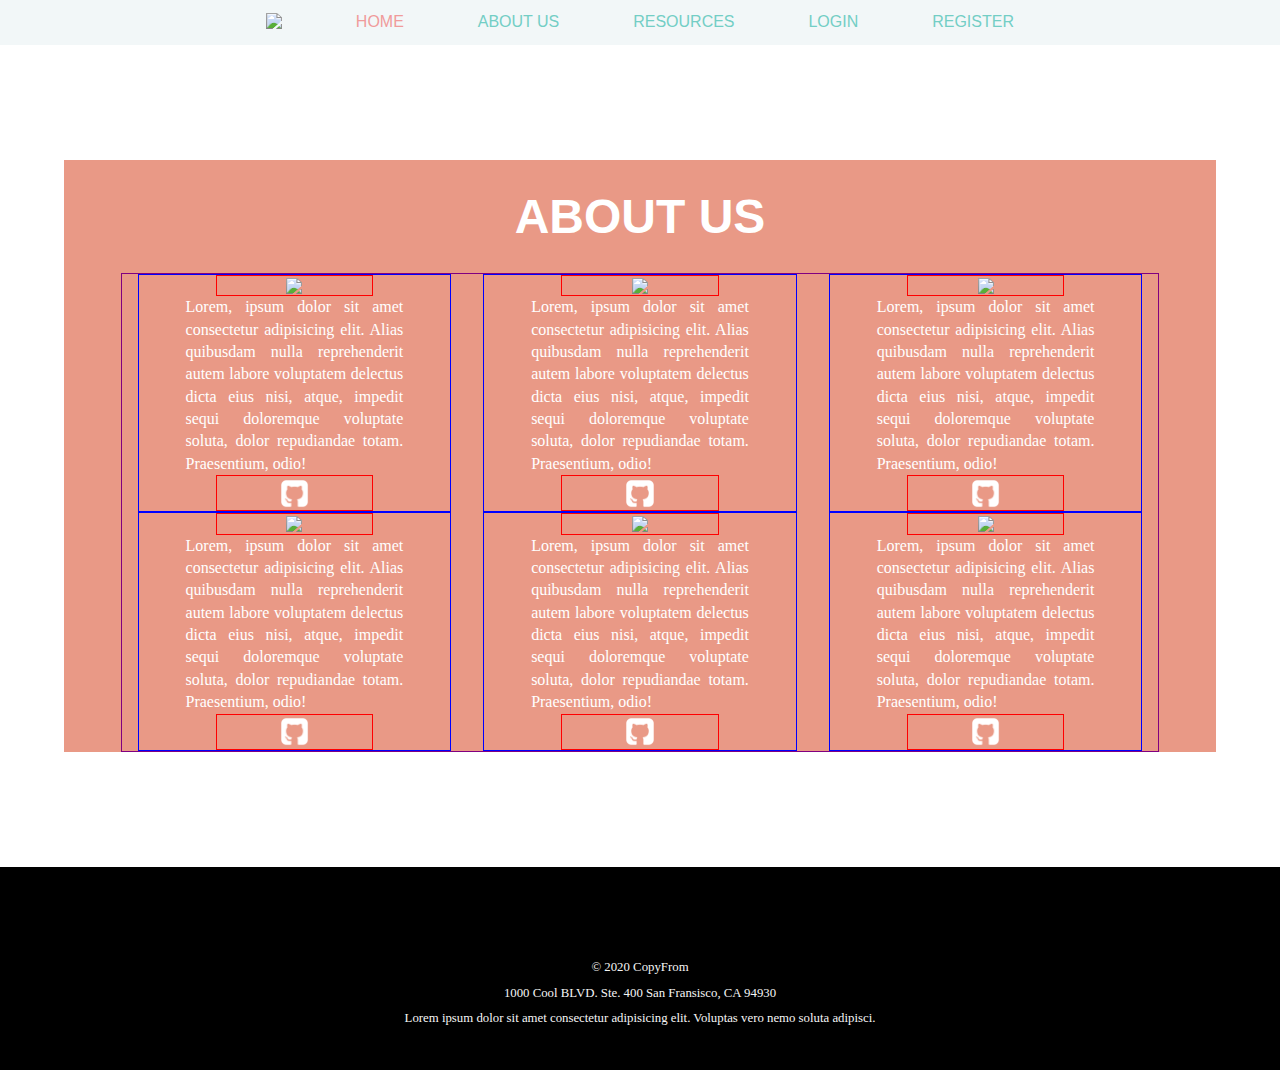
==== about.html @ d03837c4 "about us wireframe and css" ====
<!DOCTYPE html>
<!--[if lt IE 7]>      <html class="no-js lt-ie9 lt-ie8 lt-ie7"> <![endif]-->
<!--[if IE 7]>         <html class="no-js lt-ie9 lt-ie8"> <![endif]-->
<!--[if IE 8]>         <html class="no-js lt-ie9"> <![endif]-->
<!--[if gt IE 8]><!-->
<html class="no-js">
<!--<![endif]-->

<head>
    <meta charset="utf-8">
    <meta http-equiv="X-UA-Compatible" content="IE=edge">
    <title></title>
    <meta name="description" content="">
    <meta name="viewport" content="width=device-width, initial-scale=1">
    <link rel="stylesheet" href="css/index.css">
</head>

<body>
    <nav>

        <ul>
            <li><a href="#"><img src="assets/img/FF_logo_00.png"></a></li>
            <li><a href="#" id="pink">Home</a></li>
            <li><a href="#">About Us</a></li>
            <li><a href="#">Resources</a></li>
            <li><a href="#">Login</a></li>
            <li><a href="#">Register</a></li>
        </ul>
    </nav>
    <div class="about container">
        <header>
            <div>
                
            </div>
            <div class="about top">
                <h2>About Us</h2>
                
                <ul>
                    <li><a href="https://placeholder.com"><img src="https://via.placeholder.com/161x161.png"></a><p>Lorem, ipsum dolor sit amet consectetur adipisicing elit. Alias quibusdam nulla reprehenderit autem labore voluptatem delectus dicta eius nisi, atque, impedit sequi doloremque voluptate soluta, dolor repudiandae totam. Praesentium, odio!</p><a
                        href="#"><img id ="git" src="assets/img/git.png"></a></li>

                        <li><a href="https://placeholder.com"><img src="https://via.placeholder.com/161x161.png"></a><p>Lorem, ipsum dolor sit amet consectetur adipisicing elit. Alias quibusdam nulla reprehenderit autem labore voluptatem delectus dicta eius nisi, atque, impedit sequi doloremque voluptate soluta, dolor repudiandae totam. Praesentium, odio!</p><a
                            href="#"><img id ="git" src="assets/img/git.png"></a></li>

                            <li><a href="https://placeholder.com"><img src="https://via.placeholder.com/161x161.png"></a><p>Lorem, ipsum dolor sit amet consectetur adipisicing elit. Alias quibusdam nulla reprehenderit autem labore voluptatem delectus dicta eius nisi, atque, impedit sequi doloremque voluptate soluta, dolor repudiandae totam. Praesentium, odio!</p><a
                                href="#"><img id ="git" src="assets/img/git.png"></a></li>

                                <li><a href="https://placeholder.com"><img src="https://via.placeholder.com/161x161.png"></a><p>Lorem, ipsum dolor sit amet consectetur adipisicing elit. Alias quibusdam nulla reprehenderit autem labore voluptatem delectus dicta eius nisi, atque, impedit sequi doloremque voluptate soluta, dolor repudiandae totam. Praesentium, odio!</p><a
                                    href="#"><img id ="git" src="assets/img/git.png"></a></li>

                                    <li><a href="https://placeholder.com"><img src="https://via.placeholder.com/161x161.png"></a><p>Lorem, ipsum dolor sit amet consectetur adipisicing elit. Alias quibusdam nulla reprehenderit autem labore voluptatem delectus dicta eius nisi, atque, impedit sequi doloremque voluptate soluta, dolor repudiandae totam. Praesentium, odio!</p><a
                                        href="#"><img id ="git" src="assets/img/git.png"></a></li>

                                        <li><a href="https://placeholder.com"><img src="https://via.placeholder.com/161x161.png"></a><p>Lorem, ipsum dolor sit amet consectetur adipisicing elit. Alias quibusdam nulla reprehenderit autem labore voluptatem delectus dicta eius nisi, atque, impedit sequi doloremque voluptate soluta, dolor repudiandae totam. Praesentium, odio!</p><a
                                            href="#"><img id ="git" src="assets/img/git.png"></a></li>
                    
                    
                </ul>
            </div>
        </header>
        <section>

          

            <div>
                
            </div>

        </section>

        <footer>
            <nav class="about bottom-nav">
                <ul>
                    <li><a href="info@freefrom.org"><img src="assets/img/email.png" alt=""></a></li>
                    <li><a href="https://www.facebook.com/freefrom.org/"><img src="assets/img/fb.png" alt=""></a></li>
                    <li><a href="https://twitter.com/freefromorg"><img src="assets/img/twiter.png" alt=""></a></li>
                    <li><a href="https://www.linkedin.com/company/freefrom"><img src="assets/img/in.png" alt=""></a></li>
                    <li><a href="http://instagram.com/freefromdotorg"><img src="assets/img/insta.png" alt=""></a></li>
                </ul>
            </nav>
            <p>&copy; 2020 CopyFrom</p>
            <address>1000 Cool BLVD. Ste. 400 San Fransisco, CA 94930</address>
            <p>Lorem ipsum dolor sit amet consectetur adipisicing elit. Voluptas vero nemo soluta adipisci.</p>
        </footer>
    </div>
    <!--Container End-->
</body>

</html>
---- css/index.css ----
/* http://meyerweb.com/eric/tools/css/reset/ 
   v2.0 | 20110126
   License: none (public domain)
*/
html,
body,
div,
span,
applet,
object,
iframe,
h1,
h2,
h3,
h4,
h5,
h6,
p,
blockquote,
pre,
a,
abbr,
acronym,
address,
big,
cite,
code,
del,
dfn,
em,
img,
ins,
kbd,
q,
s,
samp,
small,
strike,
strong,
sub,
sup,
tt,
var,
b,
u,
i,
center,
dl,
dt,
dd,
ol,
ul,
li,
fieldset,
form,
label,
legend,
table,
caption,
tbody,
tfoot,
thead,
tr,
th,
td,
article,
aside,
canvas,
details,
embed,
figure,
figcaption,
footer,
header,
hgroup,
menu,
nav,
output,
ruby,
section,
summary,
time,
mark,
audio,
video {
  margin: 0;
  padding: 0;
  border: 0;
  font-size: 100%;
  font: inherit;
  vertical-align: baseline;
}
/* HTML5 display-role reset for older browsers */
article,
aside,
details,
figcaption,
figure,
footer,
header,
hgroup,
menu,
nav,
section {
  display: block;
}
body {
  line-height: 1;
}
ol,
ul {
  list-style: none;
}
blockquote,
q {
  quotes: none;
}
blockquote:before,
blockquote:after,
q:before,
q:after {
  content: '';
  content: none;
}
table {
  border-collapse: collapse;
  border-spacing: 0;
}
h1,
h2,
h3,
h4,
h5 {
  text-transform: uppercase;
}
@font-face {
  font-family: 'Montserrat';
  font-style: normal;
  font-weight: 400;
  font-display: swap;
  src: local('Montserrat Regular'), local('Montserrat-Regular'), url(https://fonts.gstatic.com/s/montserrat/v14/JTUSjIg1_i6t8kCHKm459Wlhzg.ttf) format('truetype');
}
nav {
  display: flex;
  justify-content: space-between;
  align-items: center;
  flex-direction: column;
  font-family: 'Montserrat', sans-serif;
  font-weight: 100;
  padding: 1% 0;
  background-color: #f2f7f8;
}
@media (max-width: 500px) {
  nav {
    width: 100%;
    padding: 0;
  }
}
nav ul {
  display: flex;
  justify-content: space-evenly;
  width: 70%;
  text-transform: uppercase;
}
@media (max-width: 800px) {
  nav ul {
    width: 100%;
    flex-direction: row;
  }
}
@media (max-width: 500px) {
  nav ul {
    border-top: 1px solid white;
    width: 100%;
    flex-wrap: nowrap;
    align-items: center;
    justify-content: space-evenly;
    flex-direction: column;
  }
}
nav ul li {
  display: flex;
}
@media (max-width: 500px) {
  nav ul li {
    border-bottom: 1px solid white;
    width: 100%;
    align-items: center;
    justify-content: space-around;
  }
}
nav ul li #pink {
  color: #F09B9B;
}
nav ul li a {
  text-decoration: none;
  align-self: center;
  color: #73CEC5;
  font-size: 100%;
}
@media (max-width: 500px) {
  nav ul li a {
    margin: 3%;
    font-size: 70%;
  }
}
nav ul li a:hover {
  color: #F09B9B;
}
@media (max-width: 500px) {
  nav ul li a img {
    display: none;
  }
}
.container {
  display: flex;
  flex-direction: column;
  margin: auto;
  padding: 0;
  max-width: 100%;
  line-height: 1.4;
}
.container header {
  display: flex;
  flex-direction: column;
}
.container header div {
  display: flex;
  align-self: center;
}
.container header img {
  width: 100%;
}
.container header div {
  display: flex;
  flex-direction: column;
  margin: 3%;
  width: 40%;
}
@media (max-width: 800px) {
  .container header div {
    width: 70%;
  }
}
@media (max-width: 500px) {
  .container header div {
    width: 98%;
    font-size: 80%;
  }
}
.container header div h2 {
  padding: 2% 0%;
  color: #F09B9B;
  font-family: 'Montserrat', sans-serif;
  font-weight: bolder;
}
@media (max-width: 500px) {
  .container header div h2 {
    font-size: 1em;
    text-align: center;
    padding: 0;
    padding-bottom: 3%;
    margin: 0;
    width: 100%;
  }
}
@media (max-width: 500px) {
  .container header div p {
    padding: 0 2%;
  }
}
.container section {
  display: flex;
  flex-direction: column;
}
@media (max-width: 500px) {
  .container section {
    padding: 0;
    margin: 0;
    width: 100%;
  }
}
.container section img {
  width: 100%;
}
.container section div {
  align-self: center;
}
.container section div {
  display: flex;
  flex-direction: column;
  margin: 3%;
  width: 40%;
}
@media (max-width: 800px) {
  .container section div {
    width: 70%;
  }
}
@media (max-width: 500px) {
  .container section div {
    width: 98%;
    font-size: 80%;
  }
}
.container section div h2 {
  padding: 2% 0%;
  color: #73CEC5;
  font-family: 'Montserrat', sans-serif;
  font-weight: bolder;
}
@media (max-width: 500px) {
  .container section div h2 {
    font-size: 1em;
    text-align: center;
    padding: 0;
    margin: 0;
    width: 100%;
  }
}
@media (max-width: 500px) {
  .container section div p {
    padding: 4% 2%;
  }
}
.container section div div {
  background-color: #73CEC5;
  padding: 1% 5%;
  width: 20%;
}
@media (max-width: 500px) {
  .container section div div {
    width: 60%;
    font-size: 1.2em;
  }
}
.container section div div a {
  text-decoration: none;
  color: black;
  text-align: center;
}
.container footer {
  background-color: black;
  color: whitesmoke;
  text-align: center;
  line-height: 2;
  font-size: 80%;
  padding: 3%;
}
.container footer nav {
  background-color: black;
}
@media (max-width: 500px) {
  .container footer nav {
    padding: 1% 0;
  }
}
@media (max-width: 500px) {
  .container footer nav ul {
    width: 100%;
    flex-direction: row;
    border: none;
  }
}
@media (max-width: 500px) {
  .container footer nav ul li a img {
    display: initial;
    max-width: 80%;
  }
}
.about.top {
  background-color: rgba(224, 109, 82, 0.7);
  color: white;
  width: 90%;
  display: flex;
  flex-direction: column;
  flex-wrap: wrap;
}
.about.top h2 {
  display: flex;
  flex-wrap: wrap;
  color: white;
  justify-content: center;
  font-size: 3em;
}
.about.top ul {
  display: flex;
  flex-wrap: wrap;
  flex-direction: row;
  width: 90%;
  border: 1px solid purple;
  align-items: center;
  margin: auto;
}
.about.top ul li {
  display: flex;
  flex-wrap: wrap;
  justify-content: space-between;
  border: 1px solid blue;
  align-items: center;
  flex-direction: column;
  width: 30%;
  margin: auto;
}
.about.top ul li a {
  display: flex;
  flex-wrap: wrap;
  width: 50%;
  border: 1px solid red;
  justify-content: center;
}
.about.top ul li a img {
  display: flex;
  flex-direction: column;
  width: initial;
  margin: 1% 0%;
}
.about.top ul li a #git {
  display: flex;
  width: 20%;
}
.about.top ul li p {
  display: flex;
  flex-direction: column;
  width: 70%;
  text-align: justify;
}
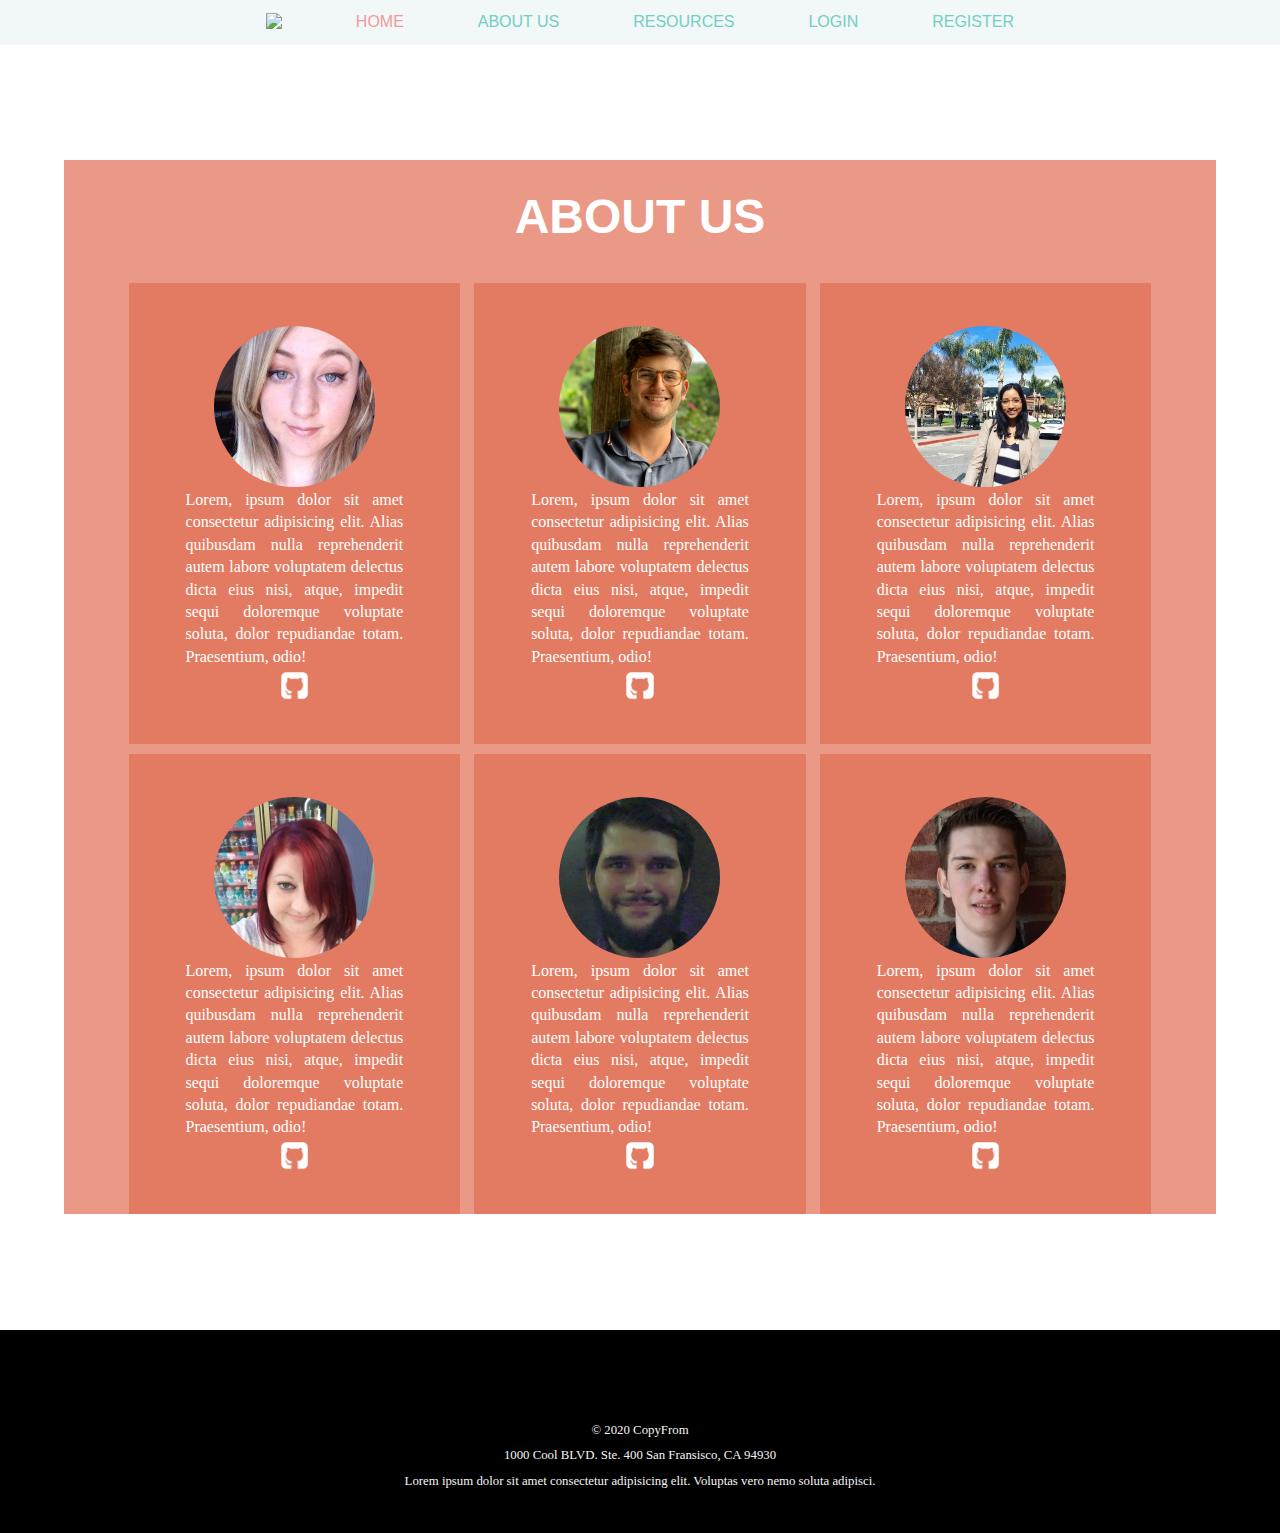
==== commit 56e7b2c1: "about page styling" ====
--- a/about.html
+++ b/about.html
@@ -36,22 +36,22 @@
                 <h2>About Us</h2>
                 
                 <ul>
-                    <li><a href="https://placeholder.com"><img src="https://via.placeholder.com/161x161.png"></a><p>Lorem, ipsum dolor sit amet consectetur adipisicing elit. Alias quibusdam nulla reprehenderit autem labore voluptatem delectus dicta eius nisi, atque, impedit sequi doloremque voluptate soluta, dolor repudiandae totam. Praesentium, odio!</p><a
+                    <li><a href="https://placeholder.com"><img src="assets/img/me.jpg"></a><p>Lorem, ipsum dolor sit amet consectetur adipisicing elit. Alias quibusdam nulla reprehenderit autem labore voluptatem delectus dicta eius nisi, atque, impedit sequi doloremque voluptate soluta, dolor repudiandae totam. Praesentium, odio!</p><a
                         href="#"><img id ="git" src="assets/img/git.png"></a></li>
 
-                        <li><a href="https://placeholder.com"><img src="https://via.placeholder.com/161x161.png"></a><p>Lorem, ipsum dolor sit amet consectetur adipisicing elit. Alias quibusdam nulla reprehenderit autem labore voluptatem delectus dicta eius nisi, atque, impedit sequi doloremque voluptate soluta, dolor repudiandae totam. Praesentium, odio!</p><a
+                        <li><a href="https://placeholder.com"><img src="assets/img/tomas.png"></a><p>Lorem, ipsum dolor sit amet consectetur adipisicing elit. Alias quibusdam nulla reprehenderit autem labore voluptatem delectus dicta eius nisi, atque, impedit sequi doloremque voluptate soluta, dolor repudiandae totam. Praesentium, odio!</p><a
                             href="#"><img id ="git" src="assets/img/git.png"></a></li>
 
-                            <li><a href="https://placeholder.com"><img src="https://via.placeholder.com/161x161.png"></a><p>Lorem, ipsum dolor sit amet consectetur adipisicing elit. Alias quibusdam nulla reprehenderit autem labore voluptatem delectus dicta eius nisi, atque, impedit sequi doloremque voluptate soluta, dolor repudiandae totam. Praesentium, odio!</p><a
+                            <li><a href="https://placeholder.com"><img src="assets/img/anisha.jpg"></a><p>Lorem, ipsum dolor sit amet consectetur adipisicing elit. Alias quibusdam nulla reprehenderit autem labore voluptatem delectus dicta eius nisi, atque, impedit sequi doloremque voluptate soluta, dolor repudiandae totam. Praesentium, odio!</p><a
                                 href="#"><img id ="git" src="assets/img/git.png"></a></li>
 
-                                <li><a href="https://placeholder.com"><img src="https://via.placeholder.com/161x161.png"></a><p>Lorem, ipsum dolor sit amet consectetur adipisicing elit. Alias quibusdam nulla reprehenderit autem labore voluptatem delectus dicta eius nisi, atque, impedit sequi doloremque voluptate soluta, dolor repudiandae totam. Praesentium, odio!</p><a
+                                <li><a href="https://placeholder.com"><img src="assets/img/dessa.jpg"></a><p>Lorem, ipsum dolor sit amet consectetur adipisicing elit. Alias quibusdam nulla reprehenderit autem labore voluptatem delectus dicta eius nisi, atque, impedit sequi doloremque voluptate soluta, dolor repudiandae totam. Praesentium, odio!</p><a
                                     href="#"><img id ="git" src="assets/img/git.png"></a></li>
 
-                                    <li><a href="https://placeholder.com"><img src="https://via.placeholder.com/161x161.png"></a><p>Lorem, ipsum dolor sit amet consectetur adipisicing elit. Alias quibusdam nulla reprehenderit autem labore voluptatem delectus dicta eius nisi, atque, impedit sequi doloremque voluptate soluta, dolor repudiandae totam. Praesentium, odio!</p><a
+                                    <li><a href="https://placeholder.com"><img src="assets/img/kevin.jpg"></a><p>Lorem, ipsum dolor sit amet consectetur adipisicing elit. Alias quibusdam nulla reprehenderit autem labore voluptatem delectus dicta eius nisi, atque, impedit sequi doloremque voluptate soluta, dolor repudiandae totam. Praesentium, odio!</p><a
                                         href="#"><img id ="git" src="assets/img/git.png"></a></li>
 
-                                        <li><a href="https://placeholder.com"><img src="https://via.placeholder.com/161x161.png"></a><p>Lorem, ipsum dolor sit amet consectetur adipisicing elit. Alias quibusdam nulla reprehenderit autem labore voluptatem delectus dicta eius nisi, atque, impedit sequi doloremque voluptate soluta, dolor repudiandae totam. Praesentium, odio!</p><a
+                                        <li><a href="https://placeholder.com"><img src="assets/img/bryan.jpg"></a><p>Lorem, ipsum dolor sit amet consectetur adipisicing elit. Alias quibusdam nulla reprehenderit autem labore voluptatem delectus dicta eius nisi, atque, impedit sequi doloremque voluptate soluta, dolor repudiandae totam. Praesentium, odio!</p><a
                                             href="#"><img id ="git" src="assets/img/git.png"></a></li>
                     
                     
--- a/css/index.css
+++ b/css/index.css
@@ -388,7 +388,7 @@
   flex-wrap: wrap;
   flex-direction: row;
   width: 90%;
-  border: 1px solid purple;
+  border: ;
   align-items: center;
   margin: auto;
 }
@@ -396,17 +396,20 @@
   display: flex;
   flex-wrap: wrap;
   justify-content: space-between;
-  border: 1px solid blue;
+  border: ;
   align-items: center;
   flex-direction: column;
   width: 30%;
   margin: auto;
+  background-color: rgba(224, 109, 82, 0.7);
+  margin-top: 1%;
+  padding: 4% 1%;
 }
 .about.top ul li a {
   display: flex;
   flex-wrap: wrap;
   width: 50%;
-  border: 1px solid red;
+  border: ;
   justify-content: center;
 }
 .about.top ul li a img {
@@ -414,10 +417,12 @@
   flex-direction: column;
   width: initial;
   margin: 1% 0%;
+  border-radius: 100%;
 }
 .about.top ul li a #git {
   display: flex;
   width: 20%;
+  border-radius: initial;
 }
 .about.top ul li p {
   display: flex;
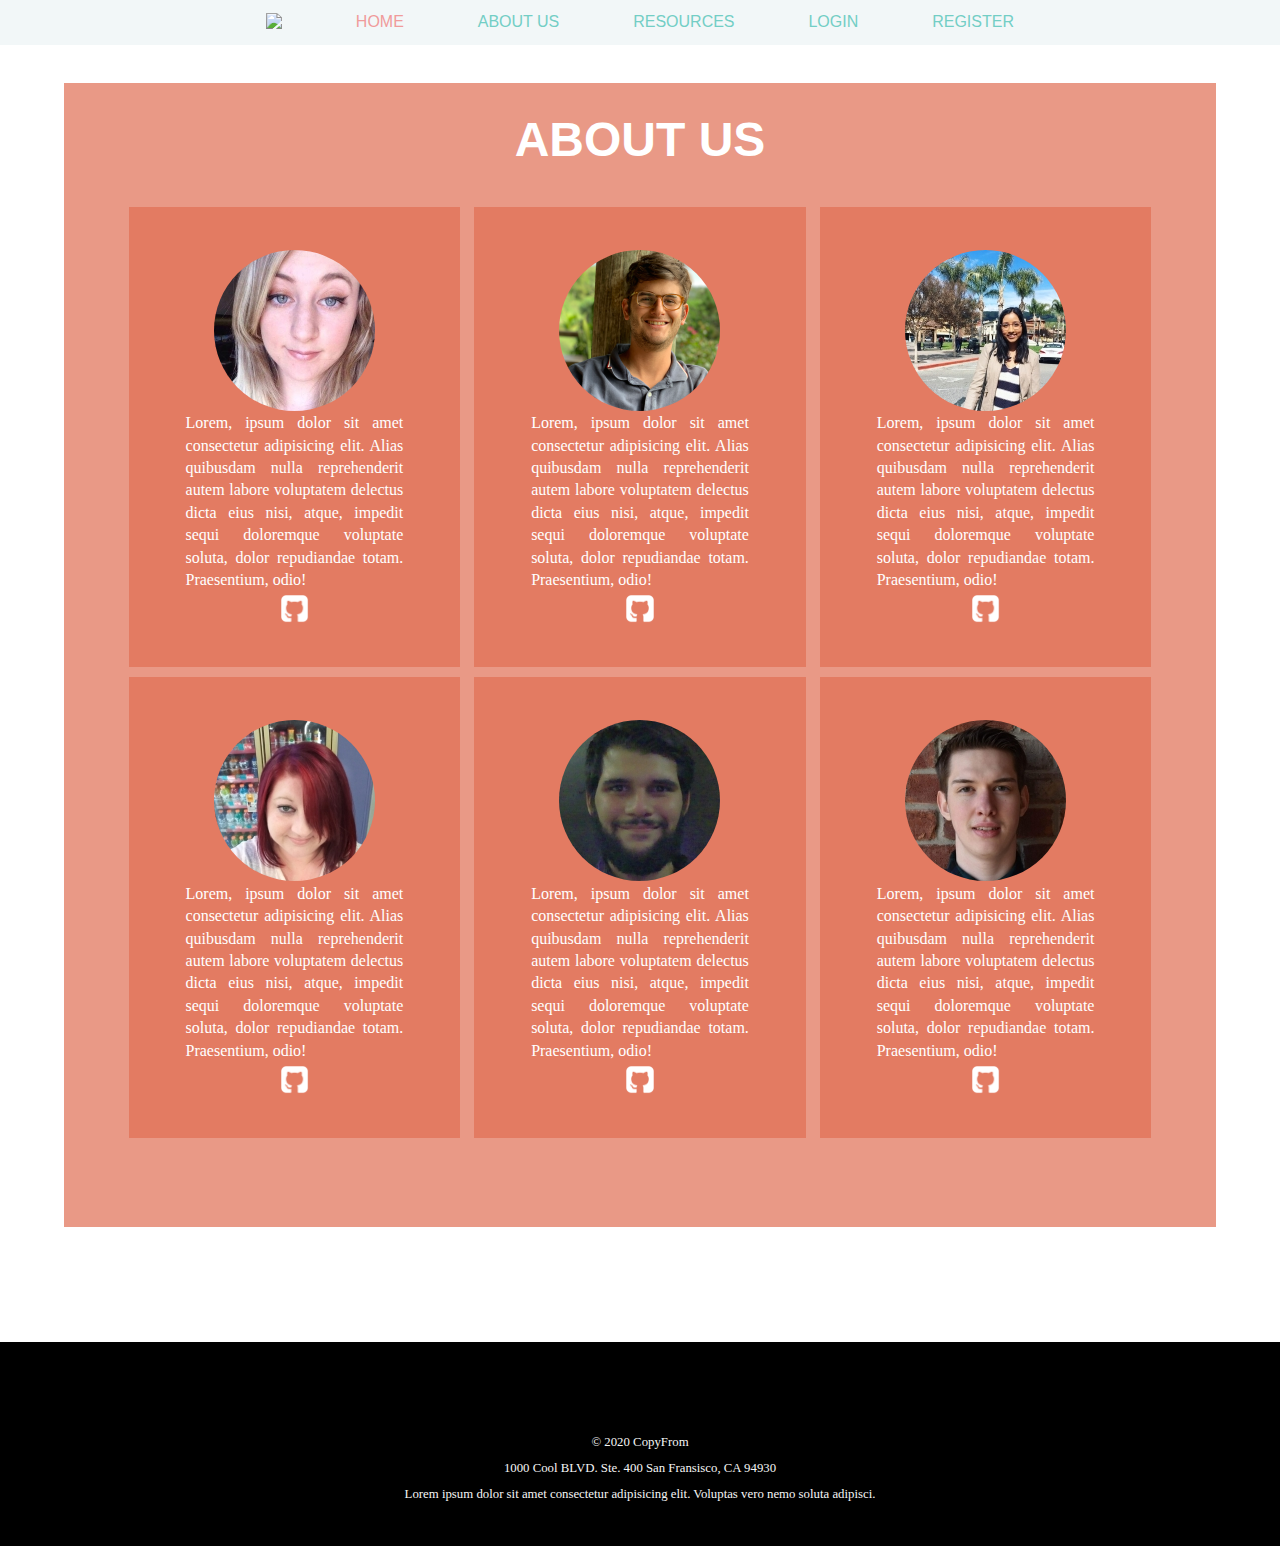
==== commit f489a14e: "mvp tuesday" ====
--- a/about.html
+++ b/about.html
@@ -29,9 +29,7 @@
     </nav>
     <div class="about container">
         <header>
-            <div>
-                
-            </div>
+            
             <div class="about top">
                 <h2>About Us</h2>
                 
--- a/css/index.css
+++ b/css/index.css
@@ -212,6 +212,10 @@
     display: none;
   }
 }
+body,
+html {
+  height: 100%;
+}
 .container {
   display: flex;
   flex-direction: column;
@@ -375,6 +379,16 @@
   display: flex;
   flex-direction: column;
   flex-wrap: wrap;
+  padding-bottom: 7%;
+  /* The image used */
+  background-image: url("https://cdn.discordapp.com/attachments/540797530632617994/674377039993765908/marble_transparent.png");
+  /* Full height */
+  height: 100%;
+  /* Create the parallax scrolling effect */
+  background-attachment: fixed;
+  background-position: center;
+  background-repeat: no-repeat;
+  background-size: cover;
 }
 .about.top h2 {
   display: flex;
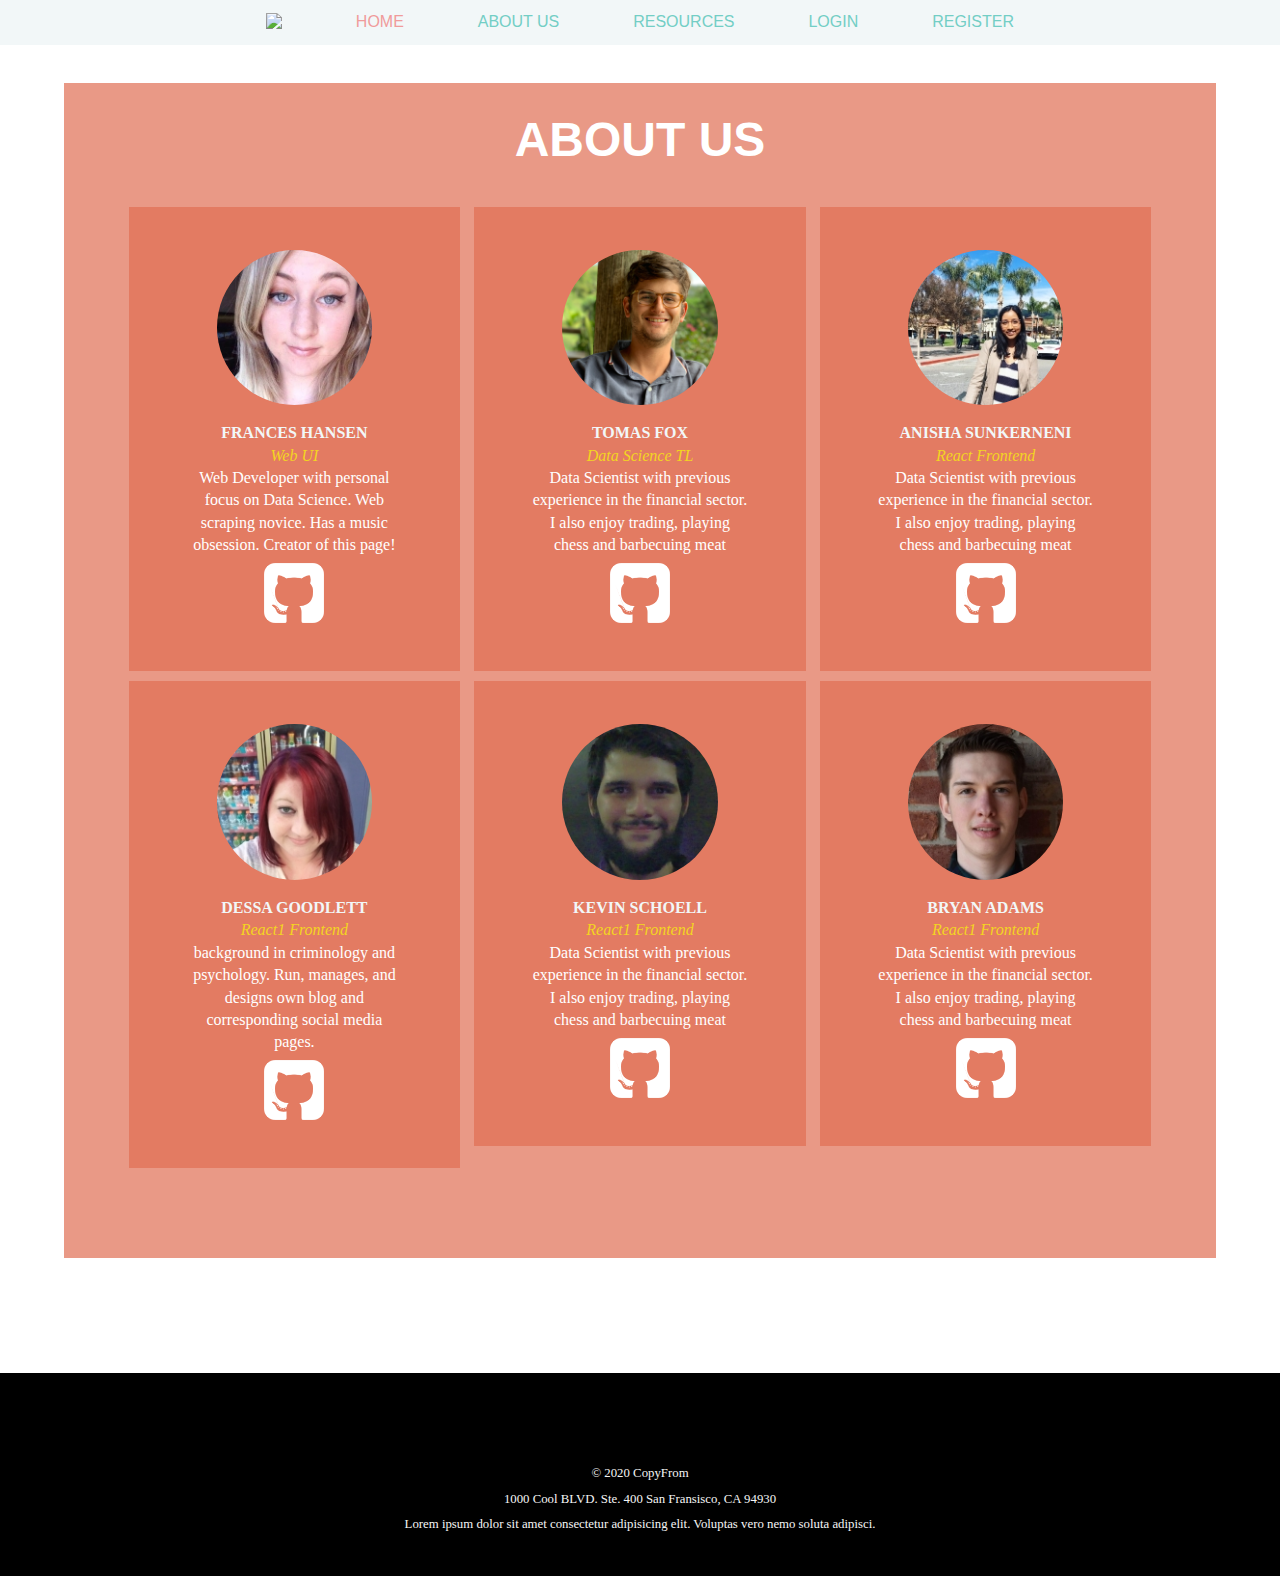
==== commit b967fed6: "about mobile and tablet styles complete before tweaks" ====
--- a/about.html
+++ b/about.html
@@ -19,8 +19,8 @@
     <nav>
 
         <ul>
-            <li><a href="#"><img src="assets/img/FF_logo_00.png"></a></li>
-            <li><a href="#" id="pink">Home</a></li>
+            <li><a href="/index.html"><img src="assets/img/FF_logo_00.png"></a></li>
+            <li><a href="/about.html" id="pink">Home</a></li>
             <li><a href="#">About Us</a></li>
             <li><a href="#">Resources</a></li>
             <li><a href="#">Login</a></li>
@@ -29,39 +29,54 @@
     </nav>
     <div class="about container">
         <header>
-            
+
             <div class="about top">
                 <h2>About Us</h2>
-                
+
                 <ul>
-                    <li><a href="https://placeholder.com"><img src="assets/img/me.jpg"></a><p>Lorem, ipsum dolor sit amet consectetur adipisicing elit. Alias quibusdam nulla reprehenderit autem labore voluptatem delectus dicta eius nisi, atque, impedit sequi doloremque voluptate soluta, dolor repudiandae totam. Praesentium, odio!</p><a
-                        href="#"><img id ="git" src="assets/img/git.png"></a></li>
+                    <li><a href="https://placeholder.com"><img src="assets/img/me.jpg"></a>
+                        <h6>Frances Hansen</h6> <h7>Web UI</h7> <p>Web Developer with personal focus on Data Science. Web scraping novice. Has a music obsession. Creator of this page!</p><a href="#"><img id="git"
+                                src="assets/img/git.png"></a>
+                    </li>
 
-                        <li><a href="https://placeholder.com"><img src="assets/img/tomas.png"></a><p>Lorem, ipsum dolor sit amet consectetur adipisicing elit. Alias quibusdam nulla reprehenderit autem labore voluptatem delectus dicta eius nisi, atque, impedit sequi doloremque voluptate soluta, dolor repudiandae totam. Praesentium, odio!</p><a
-                            href="#"><img id ="git" src="assets/img/git.png"></a></li>
+                    <li><a href="https://placeholder.com"><img src="assets/img/tomas.png"></a>
+                        <h6>Tomas Fox</h6> <h7>Data Science TL</h7> <p>Data Scientist with previous experience in the financial sector. I also enjoy trading, playing chess and barbecuing meat</p><a href="#"><img id="git"
+                                src="assets/img/git.png"></a>
+                    </li>
 
-                            <li><a href="https://placeholder.com"><img src="assets/img/anisha.jpg"></a><p>Lorem, ipsum dolor sit amet consectetur adipisicing elit. Alias quibusdam nulla reprehenderit autem labore voluptatem delectus dicta eius nisi, atque, impedit sequi doloremque voluptate soluta, dolor repudiandae totam. Praesentium, odio!</p><a
-                                href="#"><img id ="git" src="assets/img/git.png"></a></li>
+                    <li><a href="https://placeholder.com"><img src="assets/img/anisha.jpg"></a>
+                        <h6>Anisha Sunkerneni</h6> <h7>React Frontend</h7> <p>Data Scientist with previous experience in the financial sector. I also enjoy trading, playing chess and barbecuing meat</p><a href="#"><img id="git"
+                                src="assets/img/git.png"></a>
+                    </li>
 
-                                <li><a href="https://placeholder.com"><img src="assets/img/dessa.jpg"></a><p>Lorem, ipsum dolor sit amet consectetur adipisicing elit. Alias quibusdam nulla reprehenderit autem labore voluptatem delectus dicta eius nisi, atque, impedit sequi doloremque voluptate soluta, dolor repudiandae totam. Praesentium, odio!</p><a
-                                    href="#"><img id ="git" src="assets/img/git.png"></a></li>
+                    <li><a href="https://placeholder.com"><img src="assets/img/dessa.jpg"></a>
+                        <h6>Dessa Goodlett</h6>
+                        <h7>React1 Frontend</h7>
+                        <p>background in criminology and psychology. Run, manages, and designs own blog and corresponding social media pages.</p><a href="#"><img id="git" src="assets/img/git.png"></a>
+                    </li>
 
-                                    <li><a href="https://placeholder.com"><img src="assets/img/kevin.jpg"></a><p>Lorem, ipsum dolor sit amet consectetur adipisicing elit. Alias quibusdam nulla reprehenderit autem labore voluptatem delectus dicta eius nisi, atque, impedit sequi doloremque voluptate soluta, dolor repudiandae totam. Praesentium, odio!</p><a
-                                        href="#"><img id ="git" src="assets/img/git.png"></a></li>
+                    <li><a href="https://placeholder.com"><img src="assets/img/kevin.jpg"></a>
+                        <h6>Kevin Schoell</h6>
+                        <h7>React1 Frontend</h7>
+                        <p>Data Scientist with previous experience in the financial sector. I also enjoy trading,
+                            playing chess and barbecuing meat</p><a href="#"><img id="git" src="assets/img/git.png"></a>
+                    </li>
 
-                                        <li><a href="https://placeholder.com"><img src="assets/img/bryan.jpg"></a><p>Lorem, ipsum dolor sit amet consectetur adipisicing elit. Alias quibusdam nulla reprehenderit autem labore voluptatem delectus dicta eius nisi, atque, impedit sequi doloremque voluptate soluta, dolor repudiandae totam. Praesentium, odio!</p><a
-                                            href="#"><img id ="git" src="assets/img/git.png"></a></li>
-                    
-                    
+                    <li><a href="https://placeholder.com"><img src="assets/img/bryan.jpg"></a>
+                        <h6>Bryan Adams</h6> <h7>React1 Frontend</h7> <p>Data Scientist with previous experience in the financial sector. I also enjoy trading, playing chess and barbecuing meat</p><a href="#"><img id="git"
+                                src="assets/img/git.png"></a>
+                    </li>
+
+
                 </ul>
             </div>
         </header>
         <section>
 
-          
+
 
             <div>
-                
+
             </div>
 
         </section>
@@ -72,7 +87,8 @@
                     <li><a href="info@freefrom.org"><img src="assets/img/email.png" alt=""></a></li>
                     <li><a href="https://www.facebook.com/freefrom.org/"><img src="assets/img/fb.png" alt=""></a></li>
                     <li><a href="https://twitter.com/freefromorg"><img src="assets/img/twiter.png" alt=""></a></li>
-                    <li><a href="https://www.linkedin.com/company/freefrom"><img src="assets/img/in.png" alt=""></a></li>
+                    <li><a href="https://www.linkedin.com/company/freefrom"><img src="assets/img/in.png" alt=""></a>
+                    </li>
                     <li><a href="http://instagram.com/freefromdotorg"><img src="assets/img/insta.png" alt=""></a></li>
                 </ul>
             </nav>
--- a/css/index.css
+++ b/css/index.css
@@ -390,12 +390,22 @@
   background-repeat: no-repeat;
   background-size: cover;
 }
+@media (max-width: 500px) {
+  .about.top {
+    width: 100%;
+  }
+}
 .about.top h2 {
   display: flex;
   flex-wrap: wrap;
   color: white;
   justify-content: center;
   font-size: 3em;
+}
+@media (max-width: 800px) {
+  .about.top h2 {
+    font-size: 2em;
+  }
 }
 .about.top ul {
   display: flex;
@@ -406,6 +416,12 @@
   align-items: center;
   margin: auto;
 }
+@media (max-width: 500px) {
+  .about.top ul {
+    flex-direction: column;
+    width: 100%;
+  }
+}
 .about.top ul li {
   display: flex;
   flex-wrap: wrap;
@@ -419,6 +435,35 @@
   margin-top: 1%;
   padding: 4% 1%;
 }
+@media (max-width: 800px) {
+  .about.top ul li {
+    max-height: 50vh;
+    flex-wrap: wrap;
+    padding: 5%;
+    margin: auto;
+    width: 39%;
+    margin-top: 1%;
+  }
+}
+@media (max-width: 500px) {
+  .about.top ul li {
+    width: 100%;
+    padding: 3% 0;
+  }
+}
+.about.top ul li h6 {
+  color: #f2f7f8;
+  font-weight: bold;
+  text-transform: uppercase;
+  padding: 5% 0;
+  padding-bottom: 0;
+}
+.about.top ul li h7 {
+  color: rgba(251, 255, 0, 0.692);
+  font-style: italic;
+  margin-bottom: ;
+  margin-top: 0;
+}
 .about.top ul li a {
   display: flex;
   flex-wrap: wrap;
@@ -426,21 +471,53 @@
   border: ;
   justify-content: center;
 }
+@media (max-width: 800px) {
+  .about.top ul li a {
+    max-height: 20vh;
+  }
+}
 .about.top ul li a img {
   display: flex;
   flex-direction: column;
   width: initial;
   margin: 1% 0%;
   border-radius: 100%;
+  width: 100%;
+}
+@media (max-width: 800px) {
+  .about.top ul li a img {
+    max-height: 50vh;
+    max-width: 100%;
+    border-radius: 10%;
+  }
 }
 .about.top ul li a #git {
   display: flex;
-  width: 20%;
+  width: 45%;
   border-radius: initial;
 }
+@media (max-width: 800px) {
+  .about.top ul li a #git {
+    max-height: 20vh;
+    width: 50%;
+  }
+}
 .about.top ul li p {
   display: flex;
   flex-direction: column;
   width: 70%;
-  text-align: justify;
-}
+  text-align: center;
+  font-size: 1.3 rem;
+}
+@media (max-width: 800px) {
+  .about.top ul li p {
+    max-height: 20vh;
+    font-size: 80%;
+    text-align: center;
+  }
+}
+@media (max-width: 800px) and (max-width: 500px) {
+  .about.top ul li p {
+    color: ;
+  }
+}
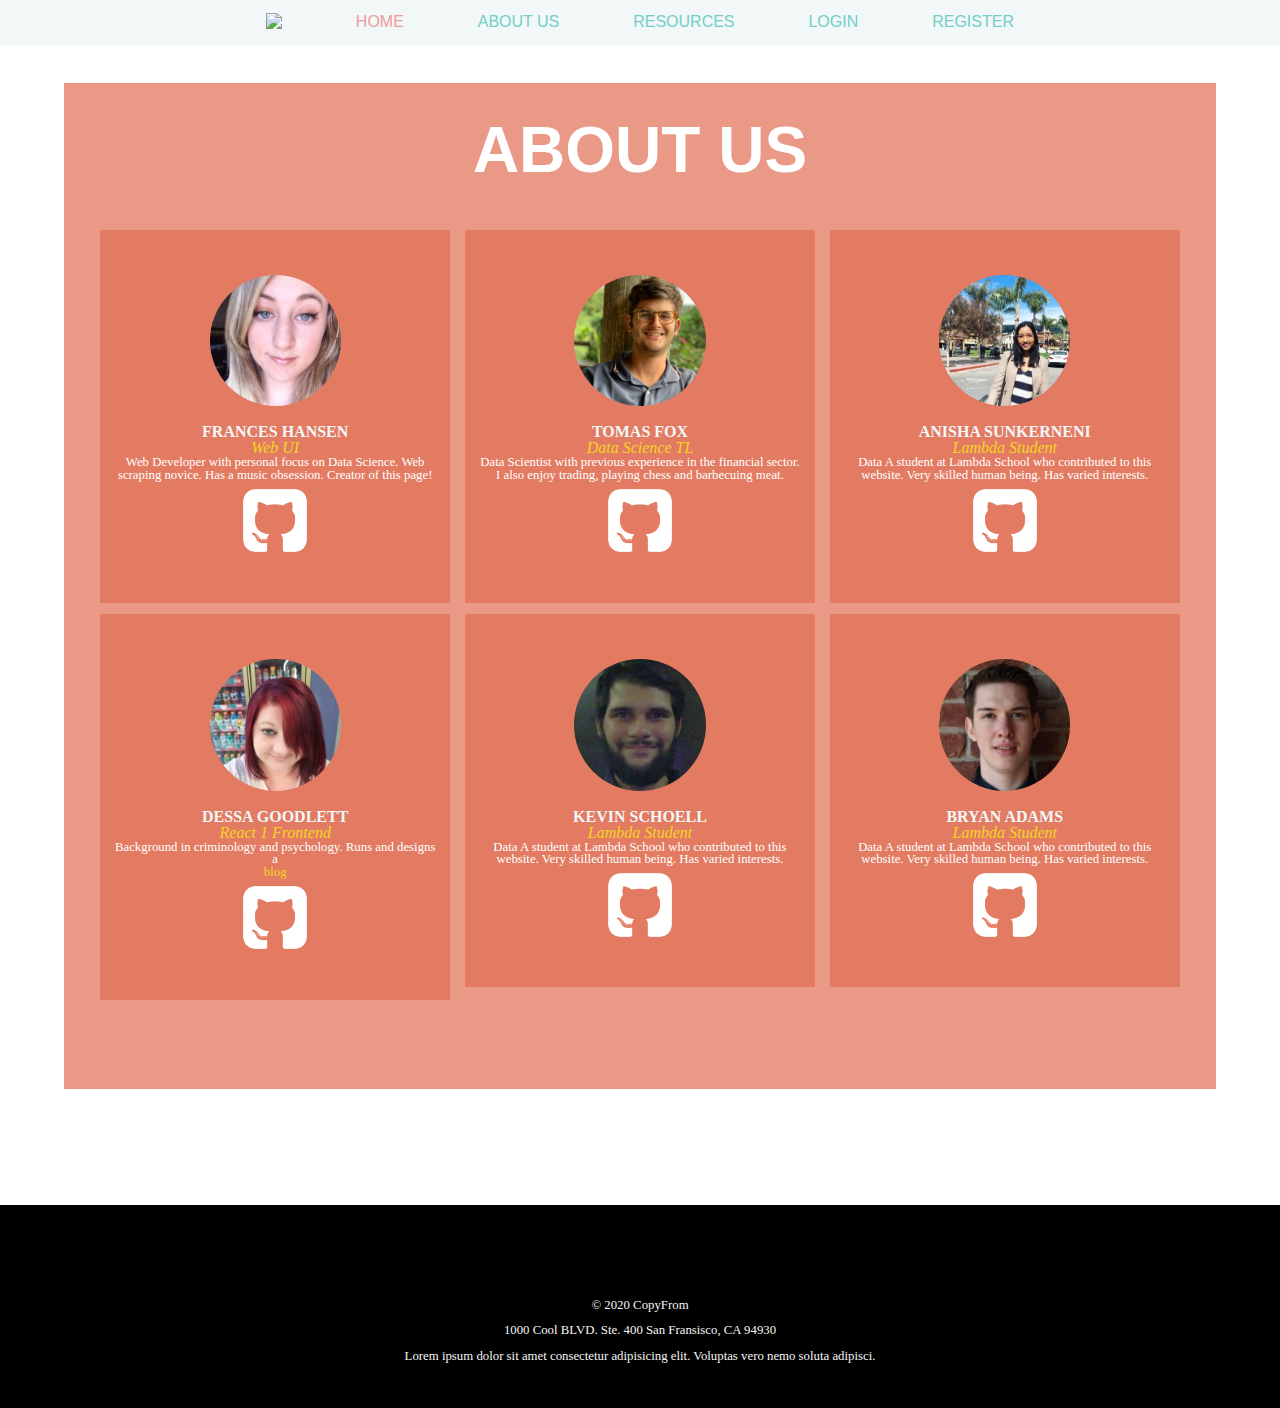
==== commit 3bd2afba: "bugs squashed and links updated" ====
--- a/about.html
+++ b/about.html
@@ -19,9 +19,9 @@
     <nav>
 
         <ul>
-            <li><a href="/index.html"><img src="assets/img/FF_logo_00.png"></a></li>
-            <li><a href="/about.html" id="pink">Home</a></li>
-            <li><a href="#">About Us</a></li>
+            <li><a href="index.html"><img src="assets/img/FF_logo_00.png"></a></li>
+            <li><a href="index.html" id="pink">Home</a></li>
+            <li><a href="about.html" id="abt" class="">About Us</a></li>
             <li><a href="#">Resources</a></li>
             <li><a href="#">Login</a></li>
             <li><a href="#">Register</a></li>
@@ -34,36 +34,35 @@
                 <h2>About Us</h2>
 
                 <ul>
-                    <li><a href="https://placeholder.com"><img src="assets/img/me.jpg"></a>
-                        <h6>Frances Hansen</h6> <h7>Web UI</h7> <p>Web Developer with personal focus on Data Science. Web scraping novice. Has a music obsession. Creator of this page!</p><a href="#"><img id="git"
+                    <li><a href=""><img src="assets/img/me.jpg"></a>
+                        <h6>Frances Hansen</h6> <h7>Web UI</h7> <p>Web Developer with personal focus on Data Science. Web scraping novice. Has a music obsession. Creator of this page!</p><a href="https://github.com/fjhansen"><img id="git"
                                 src="assets/img/git.png"></a>
                     </li>
 
-                    <li><a href="https://placeholder.com"><img src="assets/img/tomas.png"></a>
-                        <h6>Tomas Fox</h6> <h7>Data Science TL</h7> <p>Data Scientist with previous experience in the financial sector. I also enjoy trading, playing chess and barbecuing meat</p><a href="#"><img id="git"
+                    <li><a href=""><img src="assets/img/tomas.png"></a>
+                        <h6>Tomas Fox</h6> <h7>Data Science TL</h7> <p>Data Scientist with previous experience in the financial sector. I also enjoy trading, playing chess and barbecuing meat.</p><a href="https://github.com/tomfox1"><img id="git"
                                 src="assets/img/git.png"></a>
                     </li>
 
-                    <li><a href="https://placeholder.com"><img src="assets/img/anisha.jpg"></a>
-                        <h6>Anisha Sunkerneni</h6> <h7>React Frontend</h7> <p>Data Scientist with previous experience in the financial sector. I also enjoy trading, playing chess and barbecuing meat</p><a href="#"><img id="git"
+                    <li><a href=""><img src="assets/img/anisha.jpg"></a>
+                        <h6>Anisha Sunkerneni</h6> <h7>Lambda Student</h7> <p>Data A student at Lambda School who contributed to this website. Very skilled human being. Has varied interests.</p><a href="https://github.com/ars394"><img id="git"
                                 src="assets/img/git.png"></a>
                     </li>
 
-                    <li><a href="https://placeholder.com"><img src="assets/img/dessa.jpg"></a>
+                    <li id=""><a href=""><img src="assets/img/dessa.jpg"></a>
                         <h6>Dessa Goodlett</h6>
-                        <h7>React1 Frontend</h7>
-                        <p>background in criminology and psychology. Run, manages, and designs own blog and corresponding social media pages.</p><a href="#"><img id="git" src="assets/img/git.png"></a>
+                        <h7>React 1 Frontend</h7>
+                        <p id="">Background in criminology and psychology. Runs and designs a <a href="https://chaoticallycaptivating.com/" id="">blog</a></p><a href="https://github.com/dmhabh1992"><img id="Dessa" src="assets/img/git.png"></a>
                     </li>
 
-                    <li><a href="https://placeholder.com"><img src="assets/img/kevin.jpg"></a>
+                    <li><a href=""><img src="assets/img/kevin.jpg"></a>
                         <h6>Kevin Schoell</h6>
-                        <h7>React1 Frontend</h7>
-                        <p>Data Scientist with previous experience in the financial sector. I also enjoy trading,
-                            playing chess and barbecuing meat</p><a href="#"><img id="git" src="assets/img/git.png"></a>
+                        <h7>Lambda Student</h7>
+                        <p>Data A student at Lambda School who contributed to this website. Very skilled human being. Has varied interests.</p><a href="https://github.com/schoell411"><img id="git" src="assets/img/git.png"></a>
                     </li>
 
-                    <li><a href="https://placeholder.com"><img src="assets/img/bryan.jpg"></a>
-                        <h6>Bryan Adams</h6> <h7>React1 Frontend</h7> <p>Data Scientist with previous experience in the financial sector. I also enjoy trading, playing chess and barbecuing meat</p><a href="#"><img id="git"
+                    <li><a href=""><img src="assets/img/bryan.jpg"></a>
+                        <h6>Bryan Adams</h6> <h7>Lambda Student</h7> <p>Data A student at Lambda School who contributed to this website. Very skilled human being. Has varied interests.</p><a href="https://github.com/BryanKAdams"><img id="git"
                                 src="assets/img/git.png"></a>
                     </li>
 
--- a/css/index.css
+++ b/css/index.css
@@ -256,7 +256,7 @@
   padding: 2% 0%;
   color: #F09B9B;
   font-family: 'Montserrat', sans-serif;
-  font-weight: bolder;
+  font-weight: bold;
 }
 @media (max-width: 500px) {
   .container header div h2 {
@@ -390,6 +390,11 @@
   background-repeat: no-repeat;
   background-size: cover;
 }
+@media (max-width: 800px) {
+  .about.top {
+    width: 95%;
+  }
+}
 @media (max-width: 500px) {
   .about.top {
     width: 100%;
@@ -400,7 +405,7 @@
   flex-wrap: wrap;
   color: white;
   justify-content: center;
-  font-size: 3em;
+  font-size: 4em;
 }
 @media (max-width: 800px) {
   .about.top h2 {
@@ -411,10 +416,23 @@
   display: flex;
   flex-wrap: wrap;
   flex-direction: row;
-  width: 90%;
+  width: 95%;
   border: ;
   align-items: center;
   margin: auto;
+  line-height: 1;
+  word-break: break-word;
+  word-wrap: break-word;
+  overflow-wrap: break-word;
+  -webkit-hyphens: unset;
+  -moz-hyphens: unset;
+  -ms-hyphens: unset;
+  hyphens: unset;
+}
+@media (max-width: 800px) {
+  .about.top ul {
+    width: 95%;
+  }
 }
 @media (max-width: 500px) {
   .about.top ul {
@@ -425,7 +443,7 @@
 .about.top ul li {
   display: flex;
   flex-wrap: wrap;
-  justify-content: space-between;
+  justify-content: center;
   border: ;
   align-items: center;
   flex-direction: column;
@@ -470,6 +488,7 @@
   width: 50%;
   border: ;
   justify-content: center;
+  text-decoration: none;
 }
 @media (max-width: 800px) {
   .about.top ul li a {
@@ -482,7 +501,7 @@
   width: initial;
   margin: 1% 0%;
   border-radius: 100%;
-  width: 100%;
+  width: 80%;
 }
 @media (max-width: 800px) {
   .about.top ul li a img {
@@ -498,16 +517,31 @@
 }
 @media (max-width: 800px) {
   .about.top ul li a #git {
-    max-height: 20vh;
     width: 50%;
   }
 }
+.about.top ul li a #Dessa {
+  display: flex;
+  width: 45%;
+  border-radius: initial;
+}
+@media (max-width: 800px) {
+  .about.top ul li a #Dessa {
+    width: 50%;
+    margin-bottom: 8%;
+    margin-top: 6%;
+  }
+}
 .about.top ul li p {
   display: flex;
-  flex-direction: column;
-  width: 70%;
+  flex-wrap: nowrap;
+  flex-direction: column;
+  width: 98%;
   text-align: center;
-  font-size: 1.3 rem;
+  text-justify: inter-character;
+  font-size: 80%;
+  justify-content: center;
+  align-items: center;
 }
 @media (max-width: 800px) {
   .about.top ul li p {
@@ -518,6 +552,9 @@
 }
 @media (max-width: 800px) and (max-width: 500px) {
   .about.top ul li p {
-    color: ;
-  }
-}
+    font-size: 1.3em;
+  }
+}
+.about.top ul li p a {
+  color: rgba(251, 255, 0, 0.692);
+}
